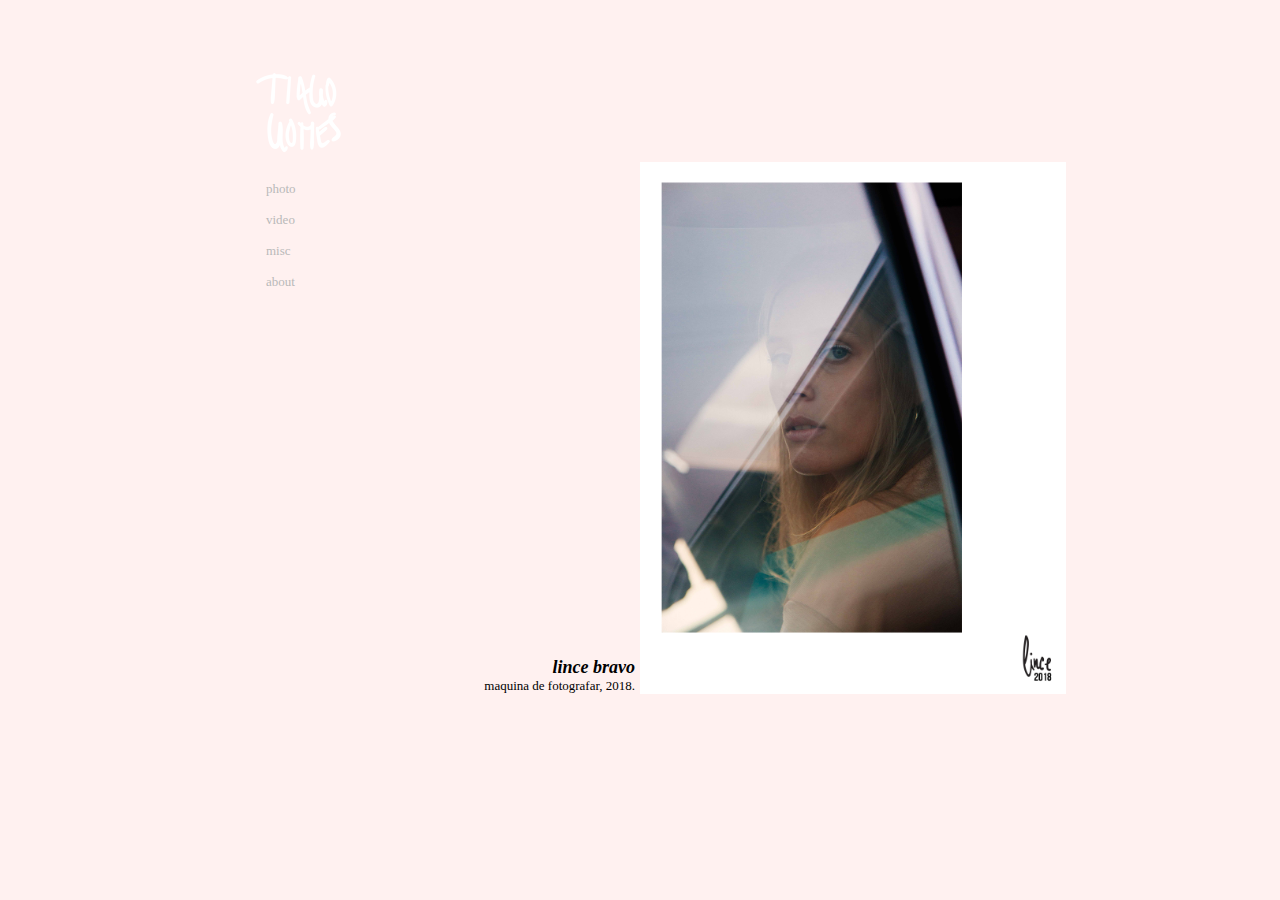
==== index.html @ bb793d7c "moldura" ====
<!DOCTYPE html>

<html lang="en">

<head>
  <meta charset="utf-8">

  <title>Tiago Gomes</title>
  <meta name="description" content="Tiago Gomes photography, video and more.">
  <meta name="author" content="Eugenio Santos">
  <meta name="viewport" content="width=device-width, initial-scale=1.0">

  <link rel="stylesheet" href="css/index.css">
  <link rel="icon" href="./img/logoPreto.png" </head> <body>
  <div id="root">
    <div id="padding-col"></div>
    <div id="left-col">
      <div id="logo">
        <a href="#">
          <img src="img/logo.png">
        </a>
      </div>
      <div id="menu">
        <a class="menu-link" href="#photo">photo</a>
        <a class="menu-link" href="#video">video</a>
        <a class="menu-link" href="#misc">misc</a>
        <a class="menu-link" href="#about">about</a>
      </div>
    </div>
    <div id="center-col">
      <div id="img-desc">
        <div>
          <p id="front-title">
            lince bravo
          </p>
          <p>
            maquina de fotografar, 2018.
          </p>
        </div>
      </div>
    </div>
    <div id="right-col">
      <img id="front-img" src="img/licesnocarro.png">
      <div id="mobile-img-desc">
        <div>
          <p id="">
            lince bravo
          </p>
          <p>
            maquina de fotografar, 2018.
          </p>
        </div>
      </div>
    </div>
  </div>
  <script src="js/index.js"></script>
  </body>

</html>
---- css/index.css ----
body {
  background-color: #fff1f0;
  margin: 0;
  margin-top: 5%;
}

* {
  box-sizing: border-box;
}

#root {
  display: flex;
}

#padding-col {
  width: 20%;
}

#left-col {
  width: 10%;
}

.menu-link {
  color: #B9B9B9;
  display: block;
  padding-left: 10px;
  padding-top: 15px;
  text-decoration: none;
  font-size: 13px;
}

.menu-link:hover {
  color: black;
}

#center-col {
  width: 20%;
  position: relative;
  max-height: 93%;
}

#img-desc {
  position: absolute;
  bottom: 0;
  right: 0;
  padding-right: 5px;
}

#img-desc p {
  margin: 0;
  font-size: 13px;
}

#mobile-img-desc {
  display: none;
}

#front-title {
  text-align: right;
  font-style: italic;
  font-weight: bold;
  font-size: 18px !important;
}

#right-col {
  width: 50%;
  padding-top: 98px;
  height: 70vh;
}

#front-img {
  height: 100%;
}

@media only screen and (max-width: 500px) {
  body {
    margin: 0;
  }

  #root {
    display: block;
    width: 100%;
  }

  #left-col {
    width: 100%;
  }

  #center-col {
    display: none;
  }

  #menu {
    display: none;
  }

  #right-col {
    width: 100%;
    padding-top: 0px;
    height: auto;
  }

  #mobile-img-desc {
    display: block;
  }

  #front-img {
    display: block;
    width: 90%;
    height: auto;
    margin: auto;
  }
}

/*# sourceMappingURL=index.css.map */
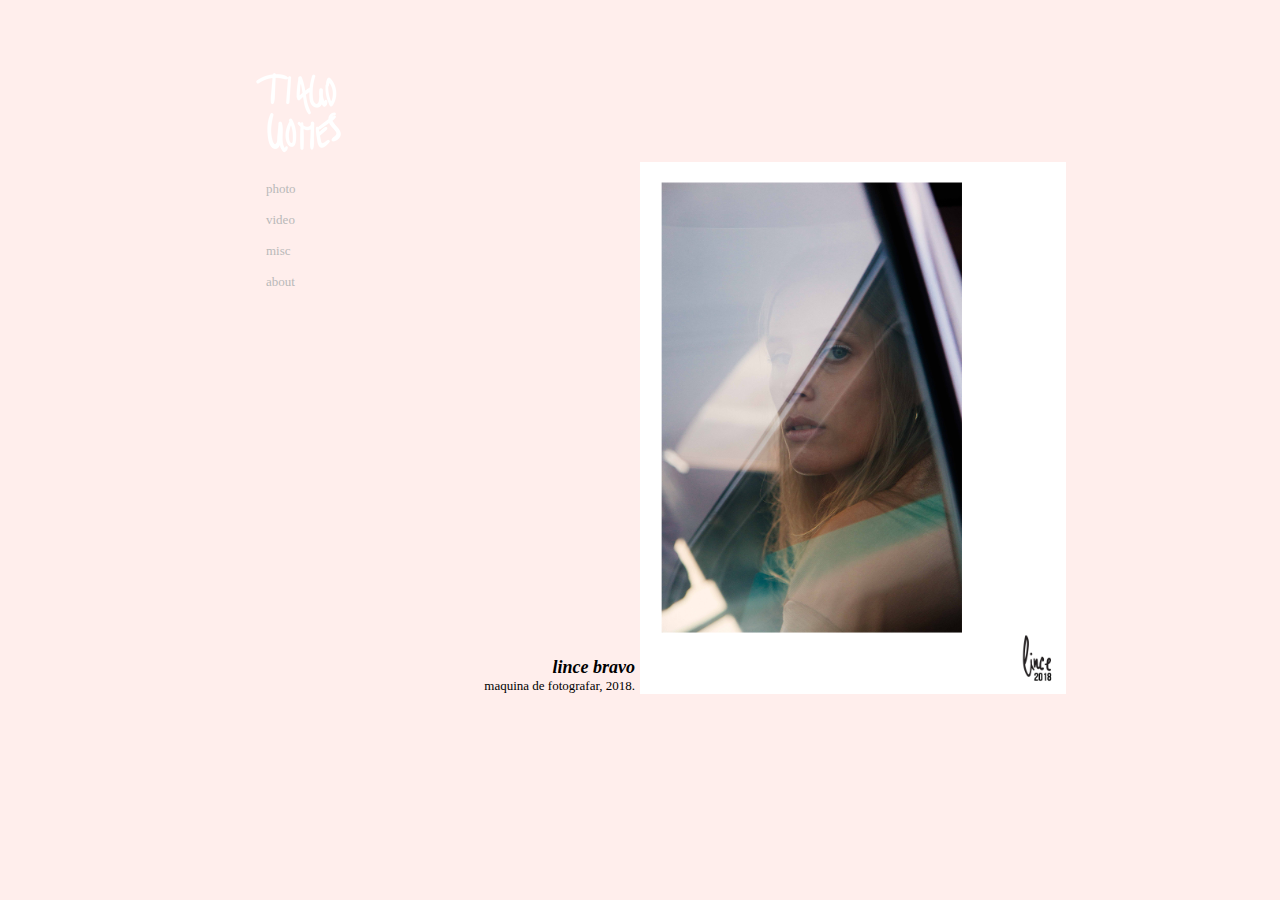
==== commit 66c830b6: "tab color" ====
--- a/index.html
+++ b/index.html
@@ -9,6 +9,7 @@
   <meta name="description" content="Tiago Gomes photography, video and more.">
   <meta name="author" content="Eugenio Santos">
   <meta name="viewport" content="width=device-width, initial-scale=1.0">
+  <meta name="theme-color" content="#ffeeec">
 
   <link rel="stylesheet" href="css/index.css">
   <link rel="icon" href="./img/logoPreto.png" </head> <body>
--- a/css/index.css
+++ b/css/index.css
@@ -1,5 +1,5 @@
 body {
-  background-color: #fff1f0;
+  background-color: #ffeeec;
   margin: 0;
   margin-top: 5%;
 }
@@ -106,7 +106,7 @@
 
   #front-img {
     display: block;
-    width: 90%;
+    width: 100%;
     height: auto;
     margin: auto;
   }
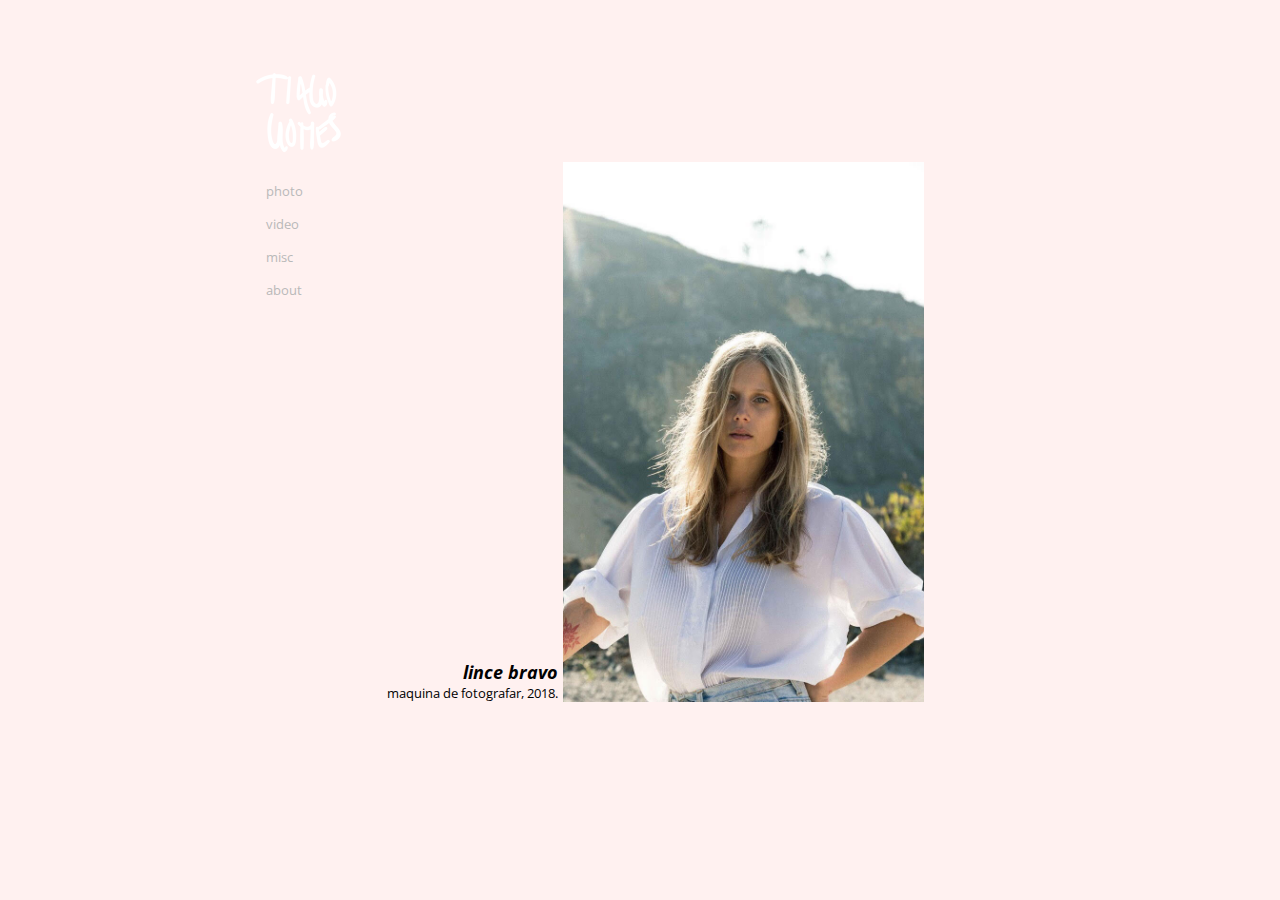
==== commit 7ddcbc52: "fonts" ====
--- a/index.html
+++ b/index.html
@@ -9,10 +9,13 @@
   <meta name="description" content="Tiago Gomes photography, video and more.">
   <meta name="author" content="Eugenio Santos">
   <meta name="viewport" content="width=device-width, initial-scale=1.0">
-  <meta name="theme-color" content="#ffeeec">
 
   <link rel="stylesheet" href="css/index.css">
-  <link rel="icon" href="./img/logoPreto.png" </head> <body>
+  <link rel="icon" href="./img/logoPreto.png">
+  <link href="https://fonts.googleapis.com/css?family=Open+Sans" rel="stylesheet">
+</head>
+
+<body>
   <div id="root">
     <div id="padding-col"></div>
     <div id="left-col">
@@ -28,33 +31,25 @@
         <a class="menu-link" href="#about">about</a>
       </div>
     </div>
-    <div id="center-col">
-      <div id="img-desc">
-        <div>
-          <p id="front-title">
-            lince bravo
-          </p>
-          <p>
-            maquina de fotografar, 2018.
-          </p>
+    <div id="canvas">
+      <div id="center-col">
+        <div id="img-desc">
+          <div>
+            <p id="front-title">
+              lince bravo
+            </p>
+            <p>
+              maquina de fotografar, 2018.
+            </p>
+          </div>
         </div>
       </div>
-    </div>
-    <div id="right-col">
-      <img id="front-img" src="img/licesnocarro.png">
-      <div id="mobile-img-desc">
-        <div>
-          <p id="">
-            lince bravo
-          </p>
-          <p>
-            maquina de fotografar, 2018.
-          </p>
-        </div>
+      <div id="right-col">
+        <img id="front-img" src="img/lince.jpg">
       </div>
     </div>
   </div>
   <script src="js/index.js"></script>
-  </body>
+</body>
 
 </html>--- a/css/index.css
+++ b/css/index.css
@@ -1,11 +1,20 @@
 body {
-  background-color: #ffeeec;
+  background-color: #fff1f0;
   margin: 0;
   margin-top: 5%;
 }
 
 * {
   box-sizing: border-box;
+}
+
+p,
+a {
+  font-family: "Open Sans", sans-serif;
+}
+
+#desc-senc {
+  font-family: "Roboto", sans-serif;
 }
 
 #root {
@@ -36,7 +45,6 @@
 #center-col {
   width: 20%;
   position: relative;
-  max-height: 93%;
 }
 
 #img-desc {
@@ -51,10 +59,6 @@
   font-size: 13px;
 }
 
-#mobile-img-desc {
-  display: none;
-}
-
 #front-title {
   text-align: right;
   font-style: italic;
@@ -64,52 +68,17 @@
 
 #right-col {
   width: 50%;
-  padding-top: 98px;
-  height: 70vh;
+  height: 60vh;
 }
 
 #front-img {
   height: 100%;
 }
 
-@media only screen and (max-width: 500px) {
-  body {
-    margin: 0;
-  }
-
-  #root {
-    display: block;
-    width: 100%;
-  }
-
-  #left-col {
-    width: 100%;
-  }
-
-  #center-col {
-    display: none;
-  }
-
-  #menu {
-    display: none;
-  }
-
-  #right-col {
-    width: 100%;
-    padding-top: 0px;
-    height: auto;
-  }
-
-  #mobile-img-desc {
-    display: block;
-  }
-
-  #front-img {
-    display: block;
-    width: 100%;
-    height: auto;
-    margin: auto;
-  }
+#canvas {
+  width: 70%;
+  display: flex;
+  padding-top: 98px;
 }
 
 /*# sourceMappingURL=index.css.map */
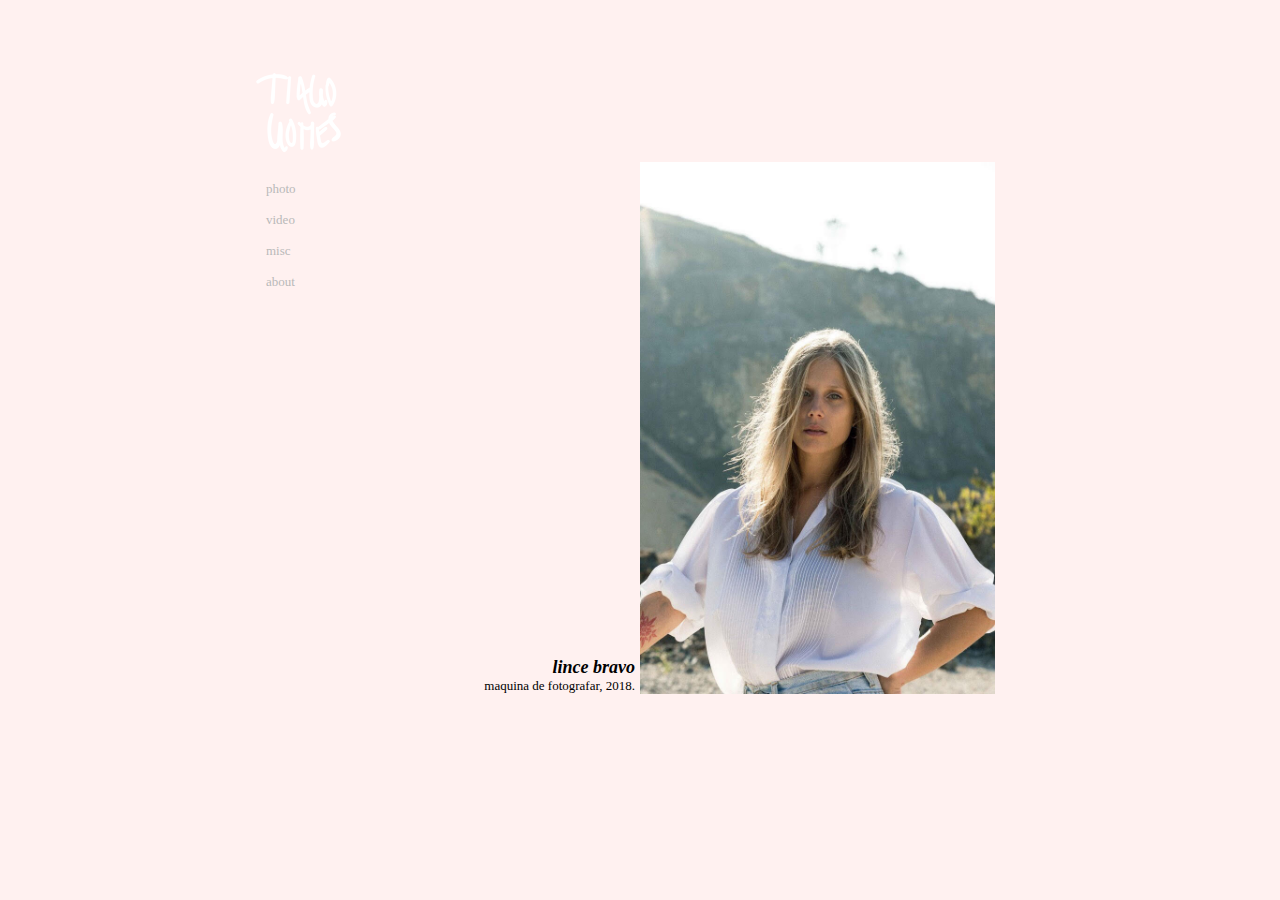
==== commit 7dacbe76: "Revert "fonts"" ====
--- a/index.html
+++ b/index.html
@@ -11,11 +11,7 @@
   <meta name="viewport" content="width=device-width, initial-scale=1.0">
 
   <link rel="stylesheet" href="css/index.css">
-  <link rel="icon" href="./img/logoPreto.png">
-  <link href="https://fonts.googleapis.com/css?family=Open+Sans" rel="stylesheet">
-</head>
-
-<body>
+  <link rel="icon" href="./img/logoPreto.png" </head> <body>
   <div id="root">
     <div id="padding-col"></div>
     <div id="left-col">
@@ -31,25 +27,23 @@
         <a class="menu-link" href="#about">about</a>
       </div>
     </div>
-    <div id="canvas">
-      <div id="center-col">
-        <div id="img-desc">
-          <div>
-            <p id="front-title">
-              lince bravo
-            </p>
-            <p>
-              maquina de fotografar, 2018.
-            </p>
-          </div>
+    <div id="center-col">
+      <div id="img-desc">
+        <div>
+          <p id="front-title">
+            lince bravo
+          </p>
+          <p>
+            maquina de fotografar, 2018.
+          </p>
         </div>
       </div>
-      <div id="right-col">
-        <img id="front-img" src="img/lince.jpg">
-      </div>
+    </div>
+    <div id="right-col">
+      <img id="front-img" src="img/lince.jpg">
     </div>
   </div>
   <script src="js/index.js"></script>
-</body>
+  </body>
 
 </html>--- a/css/index.css
+++ b/css/index.css
@@ -6,15 +6,6 @@
 
 * {
   box-sizing: border-box;
-}
-
-p,
-a {
-  font-family: "Open Sans", sans-serif;
-}
-
-#desc-senc {
-  font-family: "Roboto", sans-serif;
 }
 
 #root {
@@ -45,6 +36,7 @@
 #center-col {
   width: 20%;
   position: relative;
+  max-height: 93%;
 }
 
 #img-desc {
@@ -68,17 +60,12 @@
 
 #right-col {
   width: 50%;
-  height: 60vh;
+  padding-top: 98px;
+  height: 70vh;
 }
 
 #front-img {
   height: 100%;
 }
 
-#canvas {
-  width: 70%;
-  display: flex;
-  padding-top: 98px;
-}
-
 /*# sourceMappingURL=index.css.map */
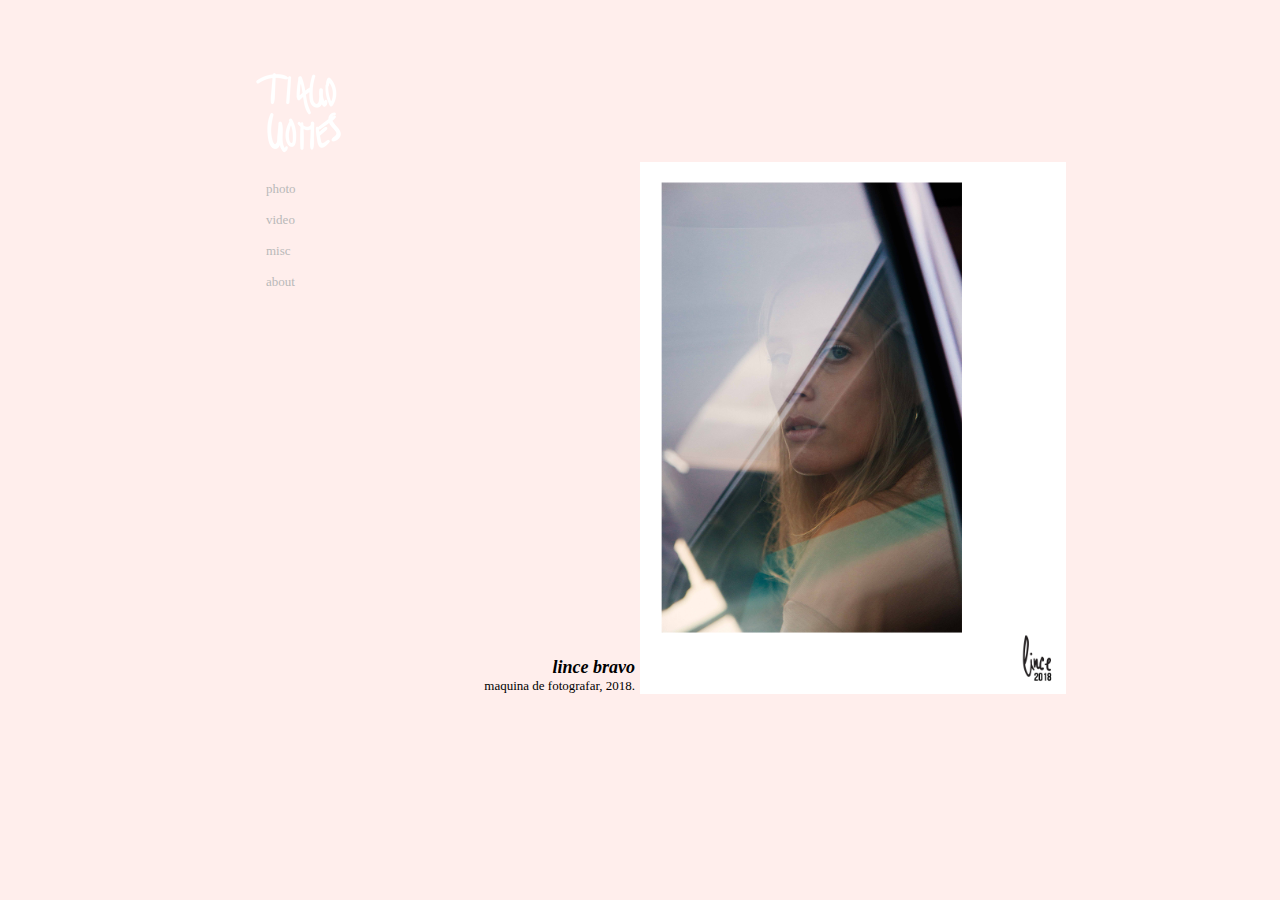
==== commit 9dbc8a4c: "Merge remote-tracking branch 'origin/master'" ====
--- a/index.html
+++ b/index.html
@@ -9,6 +9,7 @@
   <meta name="description" content="Tiago Gomes photography, video and more.">
   <meta name="author" content="Eugenio Santos">
   <meta name="viewport" content="width=device-width, initial-scale=1.0">
+  <meta name="theme-color" content="#ffeeec">
 
   <link rel="stylesheet" href="css/index.css">
   <link rel="icon" href="./img/logoPreto.png" </head> <body>
@@ -40,7 +41,7 @@
       </div>
     </div>
     <div id="right-col">
-      <img id="front-img" src="img/lince.jpg">
+      <img id="front-img" src="img/licesnocarro.png">
     </div>
   </div>
   <script src="js/index.js"></script>
--- a/css/index.css
+++ b/css/index.css
@@ -1,5 +1,5 @@
 body {
-  background-color: #fff1f0;
+  background-color: #ffeeec;
   margin: 0;
   margin-top: 5%;
 }
@@ -51,6 +51,10 @@
   font-size: 13px;
 }
 
+#mobile-img-desc {
+  display: none;
+}
+
 #front-title {
   text-align: right;
   font-style: italic;
@@ -68,4 +72,44 @@
   height: 100%;
 }
 
+@media only screen and (max-width: 500px) {
+  body {
+    margin: 0;
+  }
+
+  #root {
+    display: block;
+    width: 100%;
+  }
+
+  #left-col {
+    width: 100%;
+  }
+
+  #center-col {
+    display: none;
+  }
+
+  #menu {
+    display: none;
+  }
+
+  #right-col {
+    width: 100%;
+    padding-top: 0px;
+    height: auto;
+  }
+
+  #mobile-img-desc {
+    display: block;
+  }
+
+  #front-img {
+    display: block;
+    width: 100%;
+    height: auto;
+    margin: auto;
+  }
+}
+
 /*# sourceMappingURL=index.css.map */
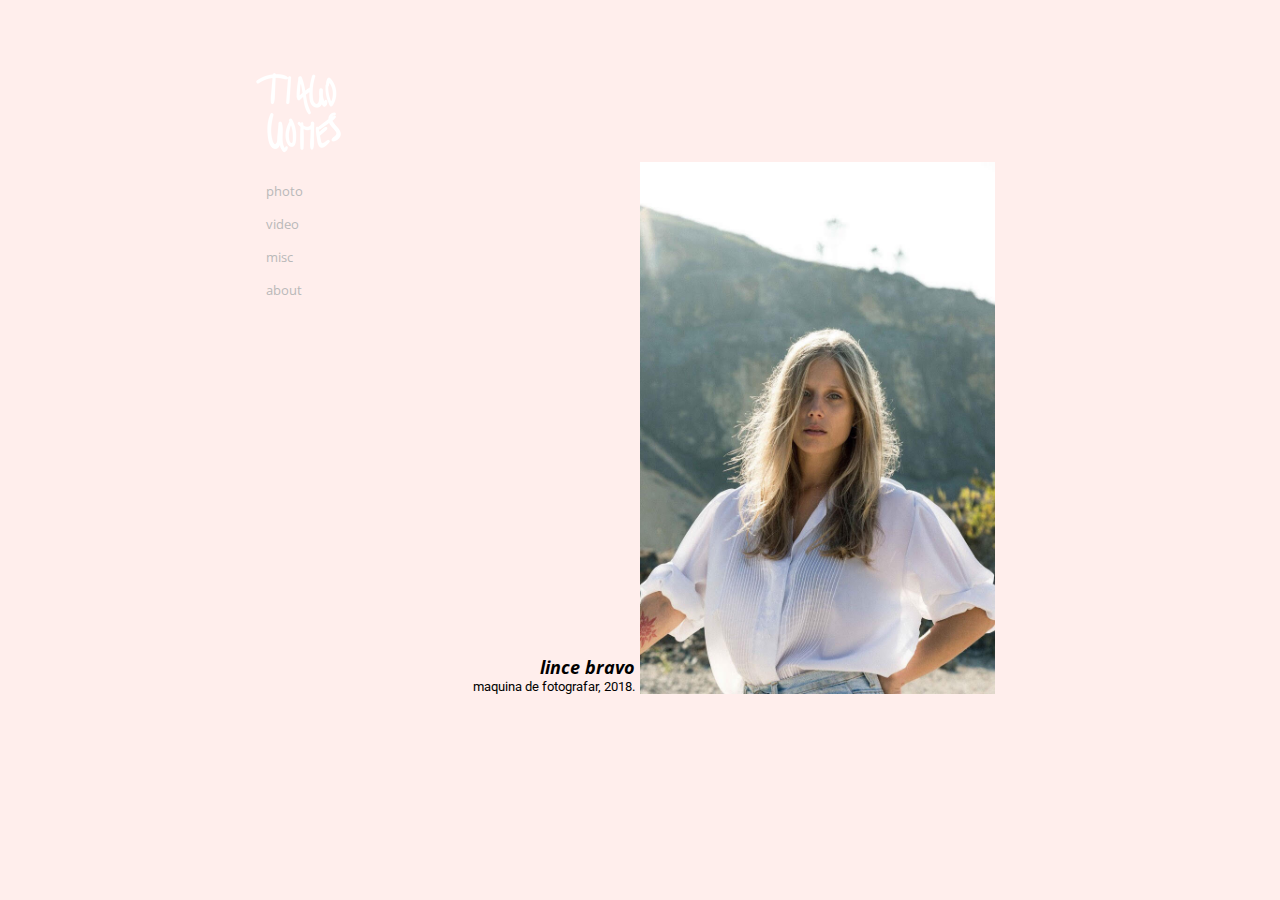
==== commit 3f48aa94: "fonts" ====
--- a/index.html
+++ b/index.html
@@ -10,6 +10,7 @@
   <meta name="author" content="Eugenio Santos">
   <meta name="viewport" content="width=device-width, initial-scale=1.0">
   <meta name="theme-color" content="#ffeeec">
+  <link href="https://fonts.googleapis.com/css?family=Open+Sans|Roboto" rel="stylesheet">
 
   <link rel="stylesheet" href="css/index.css">
   <link rel="icon" href="./img/logoPreto.png" </head> <body>
@@ -34,14 +35,14 @@
           <p id="front-title">
             lince bravo
           </p>
-          <p>
+          <p id="front-desc">
             maquina de fotografar, 2018.
           </p>
         </div>
       </div>
     </div>
     <div id="right-col">
-      <img id="front-img" src="img/licesnocarro.png">
+      <img id="front-img" src="img/lince.jpg">
     </div>
   </div>
   <script src="js/index.js"></script>
--- a/css/index.css
+++ b/css/index.css
@@ -6,6 +6,15 @@
 
 * {
   box-sizing: border-box;
+}
+
+p,
+a {
+  font-family: "Open Sans", sans-serif;
+}
+
+#front-desc {
+  font-family: "Roboto", sans-serif;
 }
 
 #root {
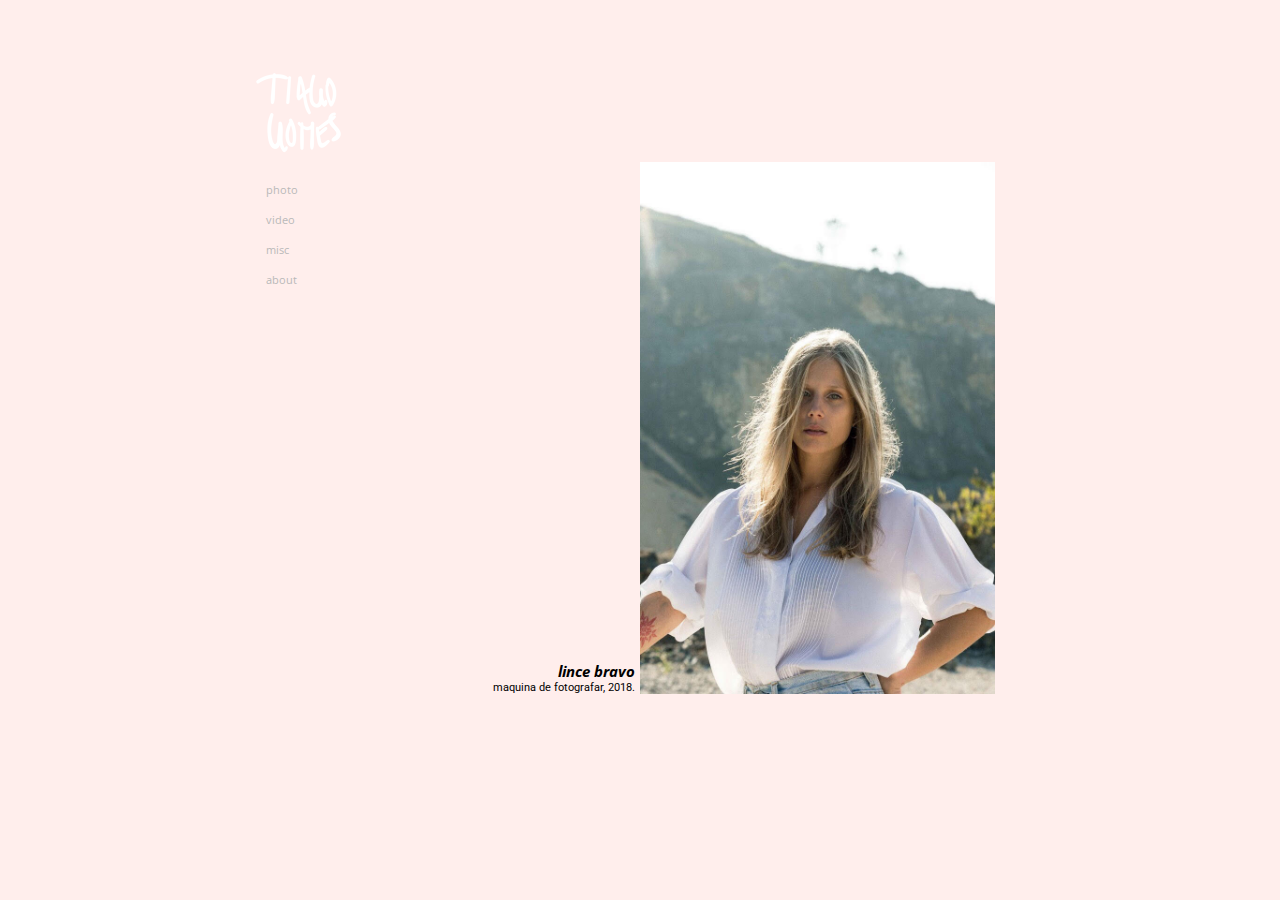
==== commit e391c2ad: "jekly working and gitignore" ====
--- a/index.html
+++ b/index.html
@@ -12,7 +12,7 @@
   <meta name="theme-color" content="#ffeeec">
   <link href="https://fonts.googleapis.com/css?family=Open+Sans|Roboto" rel="stylesheet">
 
-  <link rel="stylesheet" href="css/index.css">
+  <link rel="stylesheet" href="/index.css">
   <link rel="icon" href="./img/logoPreto.png" </head> <body>
   <div id="root">
     <div id="padding-col"></div>
@@ -44,8 +44,10 @@
     <div id="right-col">
       <img id="front-img" src="img/lince.jpg">
     </div>
+    <div id="nav-div">
+    </div>
   </div>
-  <script src="js/index.js"></script>
+  <script src="/index.js"></script>
   </body>
 
 </html>--- a/index.css
+++ b/index.css
@@ -0,0 +1,134 @@
+body {
+  background-color: #ffeeec;
+  margin: 0;
+  margin-top: 5%;
+}
+
+* {
+  box-sizing: border-box;
+}
+
+p,
+a {
+  font-family: "Open Sans", sans-serif;
+}
+
+#front-desc {
+  font-family: "Roboto", sans-serif;
+}
+
+#root {
+  display: flex;
+}
+
+#padding-col {
+  width: 20%;
+}
+
+#left-col {
+  width: 10%;
+}
+
+#menu {
+  margin-left: 10px;
+}
+
+.menu-link {
+  color: #B9B9B9;
+  display: list-item;
+  padding-top: 15px;
+  text-decoration: none;
+  font-size: 11px;
+  list-style: none;
+}
+
+.menu-link:hover {
+  color: black;
+  list-style: malayalam;
+}
+
+#center-col {
+  width: 20%;
+  position: relative;
+  max-height: 93%;
+}
+
+#img-desc {
+  position: absolute;
+  bottom: 0;
+  right: 0;
+  padding-right: 5px;
+}
+
+#img-desc p {
+  margin: 0;
+  font-size: 11px;
+}
+
+#mobile-img-desc {
+  display: none;
+}
+
+#front-title {
+  text-align: right;
+  font-style: italic;
+  font-weight: bold;
+  font-size: 15px !important;
+}
+
+#right-col {
+  width: 50%;
+  padding-top: 98px;
+  height: 70vh;
+}
+
+#front-img {
+  height: 100%;
+}
+
+#nav-div {
+  display: none;
+  width: 70%;
+}
+
+@media only screen and (max-width: 500px) {
+  body {
+    margin: 0;
+  }
+
+  #root {
+    display: block;
+    width: 100%;
+  }
+
+  #left-col {
+    width: 100%;
+  }
+
+  #center-col {
+    display: none;
+  }
+
+  #menu {
+    display: none;
+  }
+
+  #right-col {
+    width: 100%;
+    padding-top: 0px;
+    height: auto;
+  }
+
+  #mobile-img-desc {
+    display: block;
+  }
+
+  #front-img {
+    display: block;
+    width: 100%;
+    height: auto;
+    margin: auto;
+  }
+}
+
+/*# sourceMappingURL=index.css.map */
